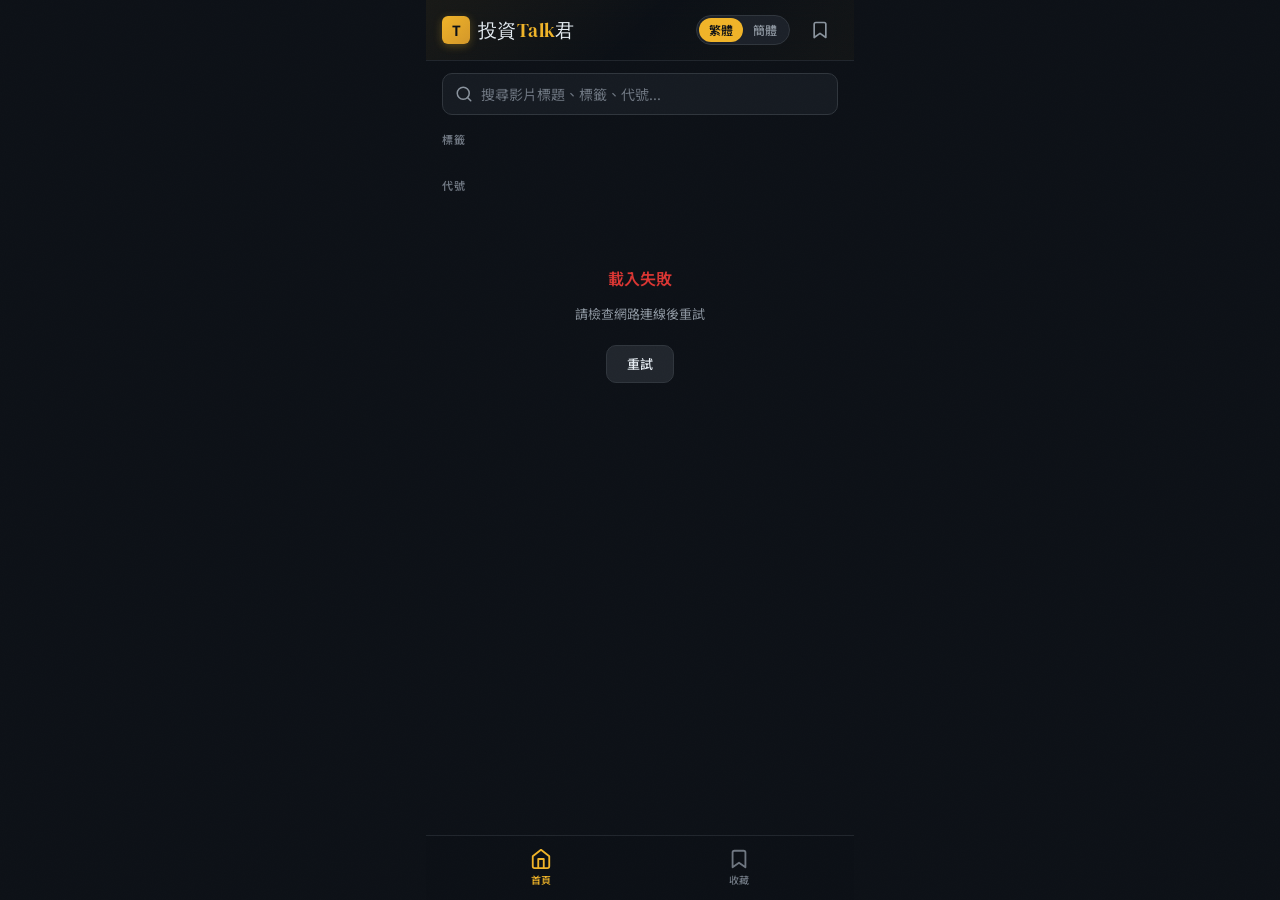
==== site/index.html @ 6ad0d5ab "feat: 投資Talk君 — investment content summarization site Automated pipeline that summarizes Chinese-lan" ====
<!DOCTYPE html>
<html lang="zh-Hant">
<head>
  <meta charset="UTF-8">
  <meta name="viewport" content="width=device-width, initial-scale=1.0, viewport-fit=cover, user-scalable=no">
  <meta name="theme-color" content="#0d1117">
  <meta name="apple-mobile-web-app-status-bar-style" content="black-translucent">
  <title>投資Talk君</title>

  <!-- Google Fonts -->
  <link rel="preconnect" href="https://fonts.googleapis.com">
  <link rel="preconnect" href="https://fonts.gstatic.com" crossorigin>
  <link href="https://fonts.googleapis.com/css2?family=DM+Serif+Display&family=JetBrains+Mono:wght@400;500;600;700&family=Noto+Sans+TC:wght@400;500;600;700&family=Noto+Sans+SC:wght@400;500;600;700&display=swap" rel="stylesheet">

  <link rel="stylesheet" href="css/style.css">
</head>
<body>
  <div class="app-shell">

    <!-- ====== Header ====== -->
    <header class="app-header">
      <div class="header-row">
        <a href="index.html" class="brand">
          <div class="brand-icon">T</div>
          <div class="brand-text">投資<span>Talk</span>君</div>
        </a>

        <div class="header-actions">
          <div class="lang-toggle" data-lang="zh-Hant" role="radiogroup" aria-label="Language">
            <span class="lang-toggle-option active" data-lang="zh-Hant" role="radio" aria-checked="true">繁體</span>
            <span class="lang-toggle-option" data-lang="zh-Hans" role="radio" aria-checked="false">簡體</span>
            <div class="lang-toggle-slider" aria-hidden="true"></div>
          </div>

          <a href="bookmarks.html" class="header-btn" aria-label="Bookmarks">
            <svg viewBox="0 0 24 24" fill="none" stroke="currentColor" stroke-width="2" stroke-linecap="round" stroke-linejoin="round">
              <path d="M19 21l-7-5-7 5V5a2 2 0 012-2h10a2 2 0 012 2z"/>
            </svg>
            <span class="bookmark-count" data-count="0"></span>
          </a>
        </div>
      </div>
    </header>

    <!-- ====== Search ====== -->
    <div class="search-container">
      <div class="search-bar">
        <svg class="search-icon" viewBox="0 0 24 24" fill="none" stroke="currentColor" stroke-width="2" stroke-linecap="round" stroke-linejoin="round">
          <circle cx="11" cy="11" r="8"/>
          <line x1="21" y1="21" x2="16.65" y2="16.65"/>
        </svg>
        <input type="text" id="search-input" class="search-input" placeholder="搜尋影片標題、標籤、代號..." autocomplete="off" autocorrect="off" autocapitalize="off" spellcheck="false">
        <button type="button" id="search-clear" class="search-clear" aria-label="Clear search">
          <svg viewBox="0 0 24 24" width="16" height="16" fill="none" stroke="currentColor" stroke-width="2" stroke-linecap="round" stroke-linejoin="round">
            <line x1="18" y1="6" x2="6" y2="18"/>
            <line x1="6" y1="6" x2="18" y2="18"/>
          </svg>
        </button>
      </div>
    </div>

    <!-- ====== Filters ====== -->
    <div class="filter-section" id="filter-tags">
      <div class="filter-label">標籤</div>
      <div class="chip-scroll" id="tag-chips"></div>
    </div>

    <div class="filter-section" id="filter-tickers">
      <div class="filter-label">代號</div>
      <div class="chip-scroll" id="ticker-chips"></div>
    </div>

    <!-- ====== Card List ====== -->
    <div class="card-list" id="card-list">
      <!-- Populated by JS -->
      <div class="page-loader" id="page-loader">
        <div class="loader-dots">
          <div class="loader-dot"></div>
          <div class="loader-dot"></div>
          <div class="loader-dot"></div>
        </div>
      </div>
    </div>

    <!-- ====== Bottom Navigation ====== -->
    <nav class="bottom-nav">
      <a href="index.html" class="nav-item active">
        <svg viewBox="0 0 24 24" fill="none" stroke="currentColor" stroke-width="2" stroke-linecap="round" stroke-linejoin="round">
          <path d="M3 9l9-7 9 7v11a2 2 0 01-2 2H5a2 2 0 01-2-2z"/>
          <polyline points="9 22 9 12 15 12 15 22"/>
        </svg>
        <span data-label="home">首頁</span>
      </a>
      <a href="bookmarks.html" class="nav-item">
        <svg viewBox="0 0 24 24" fill="none" stroke="currentColor" stroke-width="2" stroke-linecap="round" stroke-linejoin="round">
          <path d="M19 21l-7-5-7 5V5a2 2 0 012-2h10a2 2 0 012 2z"/>
        </svg>
        <span data-label="bookmarks">收藏</span>
        <span class="nav-badge" data-count="0"></span>
      </a>
    </nav>
    <div class="nav-spacer"></div>

  </div><!-- /.app-shell -->

  <script src="js/bookmarks.js"></script>
  <script src="js/app.js"></script>
  <script src="js/search.js"></script>
  <script>
    (function () {
      'use strict';

      var indexData = [];

      // Boot
      TalkApp.initLangToggle();
      TalkApp.updateBookmarkBadges();

      // Load data
      TalkApp.fetchIndex()
        .then(function (data) {
          indexData = data;
          // Hide loader
          var loader = document.getElementById('page-loader');
          if (loader) loader.style.display = 'none';

          // Initialize search/filter with render callback
          SearchFilter.init(data, renderCards);
        })
        .catch(function (err) {
          console.error('[index] Failed to load index.json:', err);
          var loader = document.getElementById('page-loader');
          if (loader) loader.style.display = 'none';
          renderError();
        });

      // Listen for language changes
      window.addEventListener('lang-changed', function () {
        SearchFilter.refreshForLang();
        SearchFilter.updateSearchPlaceholder();
        updateNavLabels();
        TalkApp.updateBookmarkBadges();
      });

      // Listen for bookmark changes
      window.addEventListener('bookmark-changed', function () {
        TalkApp.updateBookmarkBadges();
      });

      /* ---- Render Cards ---- */
      function renderCards(items) {
        var container = document.getElementById('card-list');
        // Remove existing cards but keep loader element (hidden)
        var loader = document.getElementById('page-loader');
        container.innerHTML = '';
        if (loader) container.appendChild(loader);

        if (items.length === 0) {
          renderEmpty(container);
          return;
        }

        items.forEach(function (item) {
          var card = createCard(item);
          container.appendChild(card);
        });

        // Trigger staggered reveal
        TalkApp.revealElements('.summary-card', 50);
      }

      function createCard(item) {
        var lang = TalkApp.getLang();
        var card = document.createElement('a');
        card.className = 'summary-card';
        card.href = 'summary.html?id=' + encodeURIComponent(item.id) + '&date=' + encodeURIComponent(item.publishedAt || '');

        // Title: index.json stores title at top-level (Simplified Chinese in current data)
        // We'll use it directly since index.json doesn't have per-lang titles
        var title = TalkApp.escapeHtml(item.title || '');
        var date = TalkApp.formatDate(item.publishedAt);
        var channel = TalkApp.escapeHtml(item.channelName || '');
        var duration = TalkApp.formatDuration(item.duration || 0);
        var thumb = item.thumbnailUrl || '';

        // Build tag pills HTML
        var tagPillsHtml = '';
        var tags = item.tags || [];
        // Show max 3 tags on card
        var displayTags = tags.slice(0, 3);
        displayTags.forEach(function (tag) {
          tagPillsHtml += '<span class="pill pill-tag">' + TalkApp.escapeHtml(tag) + '</span>';
        });
        if (tags.length > 3) {
          tagPillsHtml += '<span class="pill pill-tag">+' + (tags.length - 3) + '</span>';
        }

        // Build ticker pills HTML
        var tickerPillsHtml = '';
        var tickers = item.tickers || [];
        tickers.forEach(function (tk) {
          var sym = typeof tk === 'string' ? tk : tk.symbol;
          tickerPillsHtml += '<span class="pill pill-ticker sentiment-neutral">' + TalkApp.escapeHtml(sym) + '</span>';
        });

        card.innerHTML =
          '<div class="card-thumb">' +
            '<img src="' + TalkApp.escapeHtml(thumb) + '" alt="" loading="lazy" onerror="this.style.display=\'none\'">' +
            '<span class="card-thumb-duration">' + duration + '</span>' +
          '</div>' +
          '<div class="card-body">' +
            '<div class="card-title">' + title + '</div>' +
            '<div class="card-meta">' +
              '<span>' + channel + '</span>' +
              '<span class="card-meta-dot"></span>' +
              '<span>' + date + '</span>' +
            '</div>' +
            '<div class="card-pills">' +
              tagPillsHtml + tickerPillsHtml +
            '</div>' +
          '</div>';

        return card;
      }

      function renderEmpty(container) {
        var lang = TalkApp.getLang();
        var html =
          '<div class="empty-state">' +
            '<svg class="empty-state-icon" viewBox="0 0 24 24" fill="none" stroke="currentColor" stroke-width="1.5" stroke-linecap="round" stroke-linejoin="round">' +
              '<circle cx="11" cy="11" r="8"/>' +
              '<line x1="21" y1="21" x2="16.65" y2="16.65"/>' +
            '</svg>' +
            '<div class="empty-state-title">' + TalkApp.label('noResults') + '</div>' +
            '<div class="empty-state-desc">' + TalkApp.label('noResultsDesc') + '</div>' +
          '</div>';
        container.insertAdjacentHTML('beforeend', html);
      }

      function renderError() {
        var container = document.getElementById('card-list');
        container.innerHTML =
          '<div class="error-state">' +
            '<div class="error-state-title">' + TalkApp.label('loadError') + '</div>' +
            '<div class="error-state-desc">' + TalkApp.label('loadErrorDesc') + '</div>' +
            '<button class="retry-btn" onclick="location.reload()">' + TalkApp.label('retry') + '</button>' +
          '</div>';
      }

      /* ---- Nav labels ---- */
      function updateNavLabels() {
        var labels = document.querySelectorAll('[data-label]');
        labels.forEach(function (el) {
          var key = el.getAttribute('data-label');
          if (key) el.textContent = TalkApp.label(key);
        });

        // Also update lang toggle button text
        var hantOpt = document.querySelector('.lang-toggle-option[data-lang="zh-Hant"]');
        var hansOpt = document.querySelector('.lang-toggle-option[data-lang="zh-Hans"]');
        if (hantOpt) hantOpt.textContent = TalkApp.label('langHant');
        if (hansOpt) hansOpt.textContent = TalkApp.label('langHans');
      }

    })();
  </script>
</body>
</html>
---- site/css/style.css ----
/* ============================================================
   投資Talk君 — Dark Financial Editorial Theme
   ============================================================ */

/* --- Google Fonts loaded in HTML head --- */

/* ============================================================
   1. Custom Properties
   ============================================================ */
:root {
  /* Palette */
  --bg-primary: #0d1117;
  --bg-secondary: #161b22;
  --bg-tertiary: #1c2129;
  --bg-elevated: #21262d;
  --border-default: #30363d;
  --border-muted: #21262d;

  /* Text */
  --text-primary: #e6edf3;
  --text-secondary: #c9d1d9;
  --text-muted: #8b949e;
  --text-faint: #6e7681;

  /* Accents */
  --accent-gold: #f0b429;
  --accent-gold-dim: rgba(240, 180, 41, 0.15);
  --accent-gold-glow: rgba(240, 180, 41, 0.3);
  --accent-crimson: #da3633;
  --accent-crimson-dim: rgba(218, 54, 51, 0.15);
  --accent-crimson-glow: rgba(218, 54, 51, 0.3);
  --accent-neutral: #8b949e;
  --accent-neutral-dim: rgba(139, 148, 158, 0.15);

  /* Brand */
  --brand-amber: #f0b429;
  --brand-navy: #0d1117;

  /* Radius */
  --radius-sm: 6px;
  --radius-md: 10px;
  --radius-lg: 16px;
  --radius-pill: 100px;

  /* Spacing */
  --space-xs: 4px;
  --space-sm: 8px;
  --space-md: 12px;
  --space-lg: 16px;
  --space-xl: 20px;
  --space-2xl: 28px;
  --space-3xl: 40px;

  /* Typography */
  --font-display: 'DM Serif Display', 'Noto Serif TC', serif;
  --font-body: 'Noto Sans TC', 'Noto Sans SC', 'PingFang TC', 'Microsoft JhengHei', sans-serif;
  --font-mono: 'JetBrains Mono', 'SF Mono', 'Fira Code', monospace;

  /* Shadows */
  --shadow-card: 0 2px 8px rgba(0, 0, 0, 0.3), 0 1px 3px rgba(0, 0, 0, 0.2);
  --shadow-elevated: 0 8px 24px rgba(0, 0, 0, 0.4), 0 2px 8px rgba(0, 0, 0, 0.3);
  --shadow-glow-gold: 0 0 20px rgba(240, 180, 41, 0.15);

  /* Transitions */
  --ease-out-expo: cubic-bezier(0.16, 1, 0.3, 1);
  --ease-spring: cubic-bezier(0.34, 1.56, 0.64, 1);
  --duration-fast: 150ms;
  --duration-normal: 250ms;
  --duration-slow: 400ms;

  /* Layout */
  --max-width: 428px;
  --header-height: 56px;
}

/* ============================================================
   2. Reset & Base
   ============================================================ */
*,
*::before,
*::after {
  box-sizing: border-box;
  margin: 0;
  padding: 0;
}

html {
  font-size: 16px;
  -webkit-text-size-adjust: 100%;
  -webkit-tap-highlight-color: transparent;
  scroll-behavior: smooth;
}

body {
  font-family: var(--font-body);
  background-color: var(--bg-primary);
  color: var(--text-primary);
  line-height: 1.6;
  min-height: 100vh;
  min-height: 100dvh;
  overflow-x: hidden;
  -webkit-font-smoothing: antialiased;
  -moz-osx-font-smoothing: grayscale;
  padding-top: env(safe-area-inset-top, 0);
  padding-bottom: env(safe-area-inset-bottom, 0);
  padding-left: env(safe-area-inset-left, 0);
  padding-right: env(safe-area-inset-right, 0);
}

a {
  color: inherit;
  text-decoration: none;
}

ul, ol {
  list-style: none;
}

img {
  display: block;
  max-width: 100%;
  height: auto;
}

button {
  font: inherit;
  color: inherit;
  background: none;
  border: none;
  cursor: pointer;
  -webkit-appearance: none;
}

input {
  font: inherit;
  color: inherit;
  background: none;
  border: none;
  outline: none;
  -webkit-appearance: none;
}

/* ============================================================
   3. Layout Shell
   ============================================================ */
.app-shell {
  max-width: var(--max-width);
  margin: 0 auto;
  min-height: 100vh;
  min-height: 100dvh;
  position: relative;
}

/* ============================================================
   4. Header
   ============================================================ */
.app-header {
  position: sticky;
  top: 0;
  z-index: 100;
  background: var(--bg-primary);
  border-bottom: 1px solid var(--border-muted);
  padding: var(--space-md) var(--space-lg);
  backdrop-filter: blur(12px);
  -webkit-backdrop-filter: blur(12px);
  background: rgba(13, 17, 23, 0.92);
}

.app-header::before {
  content: '';
  position: absolute;
  inset: 0;
  background: linear-gradient(
    135deg,
    rgba(240, 180, 41, 0.06) 0%,
    transparent 50%,
    rgba(240, 180, 41, 0.03) 100%
  );
  pointer-events: none;
}

.header-row {
  display: flex;
  align-items: center;
  justify-content: space-between;
  position: relative;
  min-height: 36px;
}

.brand {
  display: flex;
  align-items: center;
  gap: var(--space-sm);
}

.brand-icon {
  width: 28px;
  height: 28px;
  background: linear-gradient(135deg, var(--accent-gold) 0%, #d4982a 100%);
  border-radius: var(--radius-sm);
  display: flex;
  align-items: center;
  justify-content: center;
  font-size: 14px;
  font-weight: 700;
  color: var(--bg-primary);
  flex-shrink: 0;
  box-shadow: 0 2px 8px rgba(240, 180, 41, 0.3);
}

.brand-text {
  font-family: var(--font-display);
  font-size: 1.2rem;
  font-weight: 400;
  letter-spacing: 0.02em;
  color: var(--text-primary);
}

.brand-text span {
  color: var(--accent-gold);
}

/* Header actions */
.header-actions {
  display: flex;
  align-items: center;
  gap: var(--space-md);
}

.header-btn {
  width: 36px;
  height: 36px;
  display: flex;
  align-items: center;
  justify-content: center;
  border-radius: var(--radius-sm);
  color: var(--text-muted);
  transition: all var(--duration-fast) ease;
  position: relative;
}

.header-btn:hover,
.header-btn:active {
  background: var(--bg-elevated);
  color: var(--text-primary);
}

.header-btn svg {
  width: 20px;
  height: 20px;
}

.bookmark-count {
  position: absolute;
  top: 2px;
  right: 2px;
  min-width: 16px;
  height: 16px;
  background: var(--accent-gold);
  color: var(--bg-primary);
  font-size: 10px;
  font-weight: 700;
  border-radius: var(--radius-pill);
  display: flex;
  align-items: center;
  justify-content: center;
  padding: 0 4px;
  line-height: 1;
}

.bookmark-count:empty,
.bookmark-count[data-count="0"] {
  display: none;
}

/* ============================================================
   5. Language Toggle
   ============================================================ */
.lang-toggle {
  display: flex;
  align-items: center;
  background: var(--bg-tertiary);
  border: 1px solid var(--border-default);
  border-radius: var(--radius-pill);
  padding: 2px;
  position: relative;
  height: 30px;
  flex-shrink: 0;
}

.lang-toggle-option {
  position: relative;
  z-index: 2;
  padding: 3px 10px;
  font-size: 12px;
  font-weight: 500;
  color: var(--text-muted);
  border-radius: var(--radius-pill);
  transition: color var(--duration-fast) ease;
  cursor: pointer;
  white-space: nowrap;
  user-select: none;
  -webkit-user-select: none;
}

.lang-toggle-option.active {
  color: var(--bg-primary);
}

.lang-toggle-slider {
  position: absolute;
  top: 2px;
  left: 2px;
  height: calc(100% - 4px);
  width: calc(50% - 2px);
  background: var(--accent-gold);
  border-radius: var(--radius-pill);
  transition: transform var(--duration-normal) var(--ease-out-expo);
  z-index: 1;
}

.lang-toggle[data-lang="zh-Hans"] .lang-toggle-slider {
  transform: translateX(100%);
}

/* ============================================================
   6. Search Bar
   ============================================================ */
.search-container {
  padding: var(--space-md) var(--space-lg) var(--space-sm);
}

.search-bar {
  display: flex;
  align-items: center;
  gap: var(--space-sm);
  background: var(--bg-secondary);
  border: 1px solid var(--border-default);
  border-radius: var(--radius-md);
  padding: 0 var(--space-md);
  height: 42px;
  transition: border-color var(--duration-fast) ease, box-shadow var(--duration-fast) ease;
}

.search-bar:focus-within {
  border-color: var(--accent-gold);
  box-shadow: 0 0 0 3px var(--accent-gold-dim);
}

.search-icon {
  color: var(--text-muted);
  flex-shrink: 0;
  width: 18px;
  height: 18px;
}

.search-input {
  flex: 1;
  height: 100%;
  font-size: 14px;
  color: var(--text-primary);
  background: transparent;
}

.search-input::placeholder {
  color: var(--text-faint);
}

.search-clear {
  width: 24px;
  height: 24px;
  display: flex;
  align-items: center;
  justify-content: center;
  color: var(--text-muted);
  border-radius: 50%;
  flex-shrink: 0;
  opacity: 0;
  pointer-events: none;
  transition: opacity var(--duration-fast) ease;
}

.search-clear.visible {
  opacity: 1;
  pointer-events: auto;
}

.search-clear:hover {
  background: var(--bg-elevated);
  color: var(--text-primary);
}

/* ============================================================
   7. Filter Chips
   ============================================================ */
.filter-section {
  padding: var(--space-sm) 0;
}

.filter-label {
  font-size: 11px;
  font-weight: 600;
  text-transform: uppercase;
  letter-spacing: 0.08em;
  color: var(--text-faint);
  padding: 0 var(--space-lg);
  margin-bottom: var(--space-xs);
}

.chip-scroll {
  display: flex;
  gap: var(--space-sm);
  overflow-x: auto;
  overflow-y: hidden;
  padding: var(--space-xs) var(--space-lg);
  scrollbar-width: none;
  -ms-overflow-style: none;
  -webkit-overflow-scrolling: touch;
  scroll-snap-type: x proximity;
}

.chip-scroll::-webkit-scrollbar {
  display: none;
}

.chip {
  flex-shrink: 0;
  display: inline-flex;
  align-items: center;
  gap: 4px;
  padding: 5px 12px;
  font-size: 12px;
  font-weight: 500;
  border-radius: var(--radius-pill);
  border: 1px solid var(--border-default);
  background: var(--bg-tertiary);
  color: var(--text-muted);
  cursor: pointer;
  transition: all var(--duration-fast) ease;
  user-select: none;
  -webkit-user-select: none;
  scroll-snap-align: start;
  white-space: nowrap;
}

.chip:hover {
  border-color: var(--text-faint);
  color: var(--text-secondary);
}

.chip:active {
  transform: scale(0.96);
}

.chip.active {
  background: var(--accent-gold-dim);
  border-color: var(--accent-gold);
  color: var(--accent-gold);
}

.chip-ticker {
  font-family: var(--font-mono);
  font-size: 11px;
  letter-spacing: 0.03em;
  font-weight: 600;
}

.chip-ticker.sentiment-bullish {
  border-color: rgba(240, 180, 41, 0.4);
  color: var(--accent-gold);
}

.chip-ticker.sentiment-bullish.active {
  background: var(--accent-gold-dim);
  border-color: var(--accent-gold);
}

.chip-ticker.sentiment-bearish {
  border-color: rgba(218, 54, 51, 0.4);
  color: var(--accent-crimson);
}

.chip-ticker.sentiment-bearish.active {
  background: var(--accent-crimson-dim);
  border-color: var(--accent-crimson);
}

/* ============================================================
   8. Summary Card List
   ============================================================ */
.card-list {
  padding: var(--space-md) var(--space-lg) var(--space-3xl);
  display: flex;
  flex-direction: column;
  gap: var(--space-md);
}

.summary-card {
  display: flex;
  gap: var(--space-md);
  background: var(--bg-secondary);
  border: 1px solid var(--border-muted);
  border-radius: var(--radius-md);
  padding: var(--space-md);
  cursor: pointer;
  transition: transform var(--duration-normal) var(--ease-out-expo),
              border-color var(--duration-fast) ease,
              box-shadow var(--duration-normal) ease;
  position: relative;
  overflow: hidden;
  /* Animation initial state */
  opacity: 0;
  transform: translateY(16px);
}

.summary-card.revealed {
  opacity: 1;
  transform: translateY(0);
  transition: opacity var(--duration-slow) var(--ease-out-expo),
              transform var(--duration-slow) var(--ease-out-expo),
              border-color var(--duration-fast) ease,
              box-shadow var(--duration-normal) ease;
}

.summary-card:hover,
.summary-card:active {
  border-color: var(--border-default);
  box-shadow: var(--shadow-card);
}

.summary-card:active {
  transform: scale(0.985) translateY(0);
}

.card-thumb {
  width: 100px;
  height: 72px;
  border-radius: var(--radius-sm);
  overflow: hidden;
  flex-shrink: 0;
  position: relative;
  background: var(--bg-tertiary);
}

.card-thumb img {
  width: 100%;
  height: 100%;
  object-fit: cover;
}

.card-thumb-duration {
  position: absolute;
  bottom: 4px;
  right: 4px;
  background: rgba(0, 0, 0, 0.8);
  color: var(--text-primary);
  font-family: var(--font-mono);
  font-size: 10px;
  font-weight: 500;
  padding: 1px 5px;
  border-radius: 3px;
  letter-spacing: 0.02em;
}

.card-body {
  flex: 1;
  min-width: 0;
  display: flex;
  flex-direction: column;
  gap: 4px;
}

.card-title {
  font-size: 14px;
  font-weight: 600;
  line-height: 1.4;
  color: var(--text-primary);
  display: -webkit-box;
  -webkit-line-clamp: 2;
  -webkit-box-orient: vertical;
  overflow: hidden;
}

.card-meta {
  display: flex;
  align-items: center;
  gap: var(--space-sm);
  font-size: 11px;
  color: var(--text-muted);
}

.card-meta-dot {
  width: 3px;
  height: 3px;
  border-radius: 50%;
  background: var(--text-faint);
  flex-shrink: 0;
}

.card-pills {
  display: flex;
  flex-wrap: wrap;
  gap: 4px;
  margin-top: 2px;
}

.pill {
  display: inline-flex;
  align-items: center;
  padding: 1px 7px;
  font-size: 10px;
  font-weight: 500;
  border-radius: var(--radius-pill);
  border: 1px solid var(--border-default);
  color: var(--text-muted);
  background: var(--bg-tertiary);
  white-space: nowrap;
}

.pill-tag {
  font-size: 10px;
}

.pill-ticker {
  font-family: var(--font-mono);
  font-size: 10px;
  font-weight: 600;
  letter-spacing: 0.03em;
}

.pill-ticker.sentiment-bullish {
  border-color: var(--accent-gold);
  color: var(--accent-gold);
  background: var(--accent-gold-dim);
}

.pill-ticker.sentiment-bearish {
  border-color: var(--accent-crimson);
  color: var(--accent-crimson);
  background: var(--accent-crimson-dim);
}

.pill-ticker.sentiment-neutral {
  border-color: var(--accent-neutral);
  color: var(--accent-neutral);
  background: var(--accent-neutral-dim);
}

/* Empty / no results state */
.empty-state {
  display: flex;
  flex-direction: column;
  align-items: center;
  justify-content: center;
  padding: var(--space-3xl) var(--space-lg);
  text-align: center;
  gap: var(--space-md);
}

.empty-state-icon {
  width: 56px;
  height: 56px;
  color: var(--text-faint);
  opacity: 0.5;
}

.empty-state-title {
  font-size: 16px;
  font-weight: 600;
  color: var(--text-muted);
}

.empty-state-desc {
  font-size: 13px;
  color: var(--text-faint);
  max-width: 260px;
}

/* ============================================================
   9. Summary Detail Page
   ============================================================ */
.detail-header {
  padding: var(--space-md) var(--space-lg);
  display: flex;
  align-items: center;
  gap: var(--space-md);
}

.back-btn {
  width: 36px;
  height: 36px;
  display: flex;
  align-items: center;
  justify-content: center;
  border-radius: var(--radius-sm);
  color: var(--text-muted);
  transition: all var(--duration-fast) ease;
  flex-shrink: 0;
}

.back-btn:hover,
.back-btn:active {
  background: var(--bg-elevated);
  color: var(--text-primary);
}

.back-btn svg {
  width: 20px;
  height: 20px;
}

.detail-header-title {
  font-size: 13px;
  color: var(--text-muted);
  font-weight: 500;
  white-space: nowrap;
  overflow: hidden;
  text-overflow: ellipsis;
}

/* Video section */
.video-section {
  padding: 0 var(--space-lg);
}

.video-container {
  position: relative;
  width: 100%;
  padding-bottom: 56.25%; /* 16:9 */
  background: var(--bg-tertiary);
  border-radius: var(--radius-md);
  overflow: hidden;
  box-shadow: var(--shadow-card);
}

.video-container iframe {
  position: absolute;
  top: 0;
  left: 0;
  width: 100%;
  height: 100%;
  border: 0;
}

/* Video info */
.video-info {
  padding: var(--space-lg) var(--space-lg) var(--space-sm);
}

.video-title {
  font-family: var(--font-display);
  font-size: 1.25rem;
  font-weight: 400;
  line-height: 1.4;
  color: var(--text-primary);
  margin-bottom: var(--space-sm);
}

.video-meta {
  display: flex;
  align-items: center;
  flex-wrap: wrap;
  gap: var(--space-sm);
  font-size: 13px;
  color: var(--text-muted);
}

.video-meta-item {
  display: flex;
  align-items: center;
  gap: 4px;
}

.video-meta-item svg {
  width: 14px;
  height: 14px;
  color: var(--text-faint);
}

/* Bookmark button */
.bookmark-toggle {
  display: flex;
  align-items: center;
  justify-content: center;
  gap: var(--space-sm);
  width: 100%;
  padding: var(--space-md);
  margin: var(--space-md) var(--space-lg);
  width: calc(100% - 2 * var(--space-lg));
  background: var(--bg-secondary);
  border: 1px solid var(--border-default);
  border-radius: var(--radius-md);
  font-size: 14px;
  font-weight: 500;
  color: var(--text-muted);
  transition: all var(--duration-normal) ease;
}

.bookmark-toggle svg {
  width: 18px;
  height: 18px;
  transition: transform var(--duration-normal) var(--ease-spring);
}

.bookmark-toggle:active {
  transform: scale(0.97);
}

.bookmark-toggle.bookmarked {
  border-color: var(--accent-gold);
  color: var(--accent-gold);
  background: var(--accent-gold-dim);
}

.bookmark-toggle.bookmarked svg {
  transform: scale(1.15);
}

/* Section containers */
.detail-section {
  padding: var(--space-lg) var(--space-lg);
  border-top: 1px solid var(--border-muted);
  margin-top: var(--space-md);
  /* Animation */
  opacity: 0;
  transform: translateY(12px);
}

.detail-section.revealed {
  opacity: 1;
  transform: translateY(0);
  transition: opacity var(--duration-slow) var(--ease-out-expo),
              transform var(--duration-slow) var(--ease-out-expo);
}

.section-title {
  font-family: var(--font-display);
  font-size: 1.1rem;
  font-weight: 400;
  color: var(--text-primary);
  margin-bottom: var(--space-lg);
  display: flex;
  align-items: center;
  gap: var(--space-sm);
}

.section-title::before {
  content: '';
  width: 3px;
  height: 18px;
  background: var(--accent-gold);
  border-radius: 2px;
  flex-shrink: 0;
}

/* Key Points */
.key-points-list {
  display: flex;
  flex-direction: column;
  gap: var(--space-md);
}

.key-point {
  display: flex;
  gap: var(--space-md);
  align-items: flex-start;
}

.timestamp-badge {
  flex-shrink: 0;
  font-family: var(--font-mono);
  font-size: 12px;
  font-weight: 500;
  color: var(--accent-gold);
  background: var(--accent-gold-dim);
  padding: 3px 8px;
  border-radius: var(--radius-sm);
  cursor: pointer;
  transition: all var(--duration-fast) ease;
  white-space: nowrap;
  min-width: 52px;
  text-align: center;
  border: 1px solid transparent;
}

.timestamp-badge:hover {
  background: var(--accent-gold-glow);
  border-color: var(--accent-gold);
  box-shadow: 0 0 8px rgba(240, 180, 41, 0.2);
}

.timestamp-badge:active {
  transform: scale(0.95);
}

.key-point-text {
  font-size: 14px;
  line-height: 1.6;
  color: var(--text-secondary);
}

/* Summary paragraph */
.summary-paragraph {
  font-size: 14px;
  line-height: 1.8;
  color: var(--text-secondary);
  text-align: justify;
}

/* Ticker cards */
.ticker-list {
  display: flex;
  flex-direction: column;
  gap: var(--space-md);
}

.ticker-card {
  background: var(--bg-tertiary);
  border: 1px solid var(--border-default);
  border-radius: var(--radius-md);
  padding: var(--space-lg);
  transition: border-color var(--duration-fast) ease;
}

.ticker-card:hover {
  border-color: var(--border-default);
}

.ticker-card-header {
  display: flex;
  align-items: center;
  justify-content: space-between;
  margin-bottom: var(--space-sm);
}

.ticker-symbol-group {
  display: flex;
  align-items: center;
  gap: var(--space-sm);
}

.ticker-symbol {
  font-family: var(--font-mono);
  font-size: 16px;
  font-weight: 700;
  letter-spacing: 0.03em;
  color: var(--text-primary);
}

.ticker-name {
  font-size: 13px;
  color: var(--text-muted);
}

.sentiment-badge {
  font-size: 11px;
  font-weight: 600;
  padding: 3px 10px;
  border-radius: var(--radius-pill);
  letter-spacing: 0.02em;
}

.sentiment-badge.bullish {
  background: var(--accent-gold-dim);
  color: var(--accent-gold);
  border: 1px solid rgba(240, 180, 41, 0.3);
}

.sentiment-badge.bearish {
  background: var(--accent-crimson-dim);
  color: var(--accent-crimson);
  border: 1px solid rgba(218, 54, 51, 0.3);
}

.sentiment-badge.neutral {
  background: var(--accent-neutral-dim);
  color: var(--accent-neutral);
  border: 1px solid rgba(139, 148, 158, 0.3);
}

.ticker-mentions-label {
  font-size: 11px;
  font-weight: 600;
  color: var(--text-faint);
  text-transform: uppercase;
  letter-spacing: 0.06em;
  margin-top: var(--space-sm);
  margin-bottom: var(--space-xs);
}

.ticker-mentions {
  display: flex;
  flex-wrap: wrap;
  gap: var(--space-xs);
}

.mention-range {
  font-family: var(--font-mono);
  font-size: 11px;
  color: var(--accent-gold);
  background: var(--accent-gold-dim);
  padding: 2px 8px;
  border-radius: var(--radius-sm);
  cursor: pointer;
  transition: all var(--duration-fast) ease;
  border: 1px solid transparent;
}

.mention-range:hover {
  background: var(--accent-gold-glow);
  border-color: var(--accent-gold);
}

.mention-range:active {
  transform: scale(0.95);
}

.mention-context {
  font-size: 12px;
  color: var(--text-faint);
  margin-top: var(--space-xs);
  padding-left: var(--space-sm);
  border-left: 2px solid var(--border-default);
}

/* ============================================================
   10. Bookmarks Page
   ============================================================ */
.bookmarks-list {
  padding: var(--space-md) var(--space-lg) var(--space-3xl);
  display: flex;
  flex-direction: column;
  gap: var(--space-sm);
}

.bookmark-item {
  display: flex;
  align-items: center;
  gap: var(--space-md);
  background: var(--bg-secondary);
  border: 1px solid var(--border-muted);
  border-radius: var(--radius-md);
  padding: var(--space-md);
  transition: all var(--duration-fast) ease;
  /* Animation */
  opacity: 0;
  transform: translateX(-12px);
}

.bookmark-item.revealed {
  opacity: 1;
  transform: translateX(0);
  transition: opacity var(--duration-slow) var(--ease-out-expo),
              transform var(--duration-slow) var(--ease-out-expo);
}

.bookmark-item-link {
  flex: 1;
  min-width: 0;
  display: flex;
  flex-direction: column;
  gap: 2px;
}

.bookmark-item-title {
  font-size: 14px;
  font-weight: 600;
  color: var(--text-primary);
  line-height: 1.4;
  display: -webkit-box;
  -webkit-line-clamp: 2;
  -webkit-box-orient: vertical;
  overflow: hidden;
}

.bookmark-item-date {
  font-size: 12px;
  color: var(--text-muted);
}

.bookmark-remove {
  width: 36px;
  height: 36px;
  display: flex;
  align-items: center;
  justify-content: center;
  border-radius: var(--radius-sm);
  color: var(--text-faint);
  flex-shrink: 0;
  transition: all var(--duration-fast) ease;
}

.bookmark-remove:hover,
.bookmark-remove:active {
  background: var(--accent-crimson-dim);
  color: var(--accent-crimson);
}

.bookmark-remove svg {
  width: 18px;
  height: 18px;
}

/* ============================================================
   11. Bottom Navigation
   ============================================================ */
.bottom-nav {
  position: fixed;
  bottom: 0;
  left: 50%;
  transform: translateX(-50%);
  width: 100%;
  max-width: var(--max-width);
  background: rgba(13, 17, 23, 0.95);
  backdrop-filter: blur(12px);
  -webkit-backdrop-filter: blur(12px);
  border-top: 1px solid var(--border-muted);
  padding: var(--space-sm) var(--space-lg);
  padding-bottom: calc(var(--space-sm) + env(safe-area-inset-bottom, 0px));
  z-index: 90;
  display: flex;
  align-items: center;
  justify-content: space-around;
}

.nav-item {
  display: flex;
  flex-direction: column;
  align-items: center;
  gap: 2px;
  padding: var(--space-xs) var(--space-md);
  color: var(--text-faint);
  font-size: 10px;
  font-weight: 500;
  transition: color var(--duration-fast) ease;
  position: relative;
}

.nav-item svg {
  width: 22px;
  height: 22px;
}

.nav-item.active {
  color: var(--accent-gold);
}

.nav-item:active {
  color: var(--text-muted);
}

.nav-badge {
  position: absolute;
  top: -2px;
  right: 4px;
  min-width: 14px;
  height: 14px;
  background: var(--accent-gold);
  color: var(--bg-primary);
  font-size: 9px;
  font-weight: 700;
  border-radius: var(--radius-pill);
  display: flex;
  align-items: center;
  justify-content: center;
  padding: 0 3px;
  line-height: 1;
}

.nav-badge:empty,
.nav-badge[data-count="0"] {
  display: none;
}

/* ============================================================
   12. Page Loading
   ============================================================ */
.page-loader {
  display: flex;
  align-items: center;
  justify-content: center;
  padding: var(--space-3xl);
}

.loader-dots {
  display: flex;
  gap: 6px;
}

.loader-dot {
  width: 8px;
  height: 8px;
  border-radius: 50%;
  background: var(--accent-gold);
  opacity: 0.3;
  animation: dotPulse 1.2s ease-in-out infinite;
}

.loader-dot:nth-child(2) {
  animation-delay: 0.15s;
}

.loader-dot:nth-child(3) {
  animation-delay: 0.3s;
}

@keyframes dotPulse {
  0%, 80%, 100% {
    opacity: 0.3;
    transform: scale(0.8);
  }
  40% {
    opacity: 1;
    transform: scale(1);
  }
}

/* ============================================================
   13. Animations
   ============================================================ */

/* Staggered card reveal — delays applied via JS */
@keyframes cardReveal {
  from {
    opacity: 0;
    transform: translateY(16px);
  }
  to {
    opacity: 1;
    transform: translateY(0);
  }
}

@keyframes slideInLeft {
  from {
    opacity: 0;
    transform: translateX(-12px);
  }
  to {
    opacity: 1;
    transform: translateX(0);
  }
}

@keyframes fadeIn {
  from { opacity: 0; }
  to { opacity: 1; }
}

@keyframes scaleIn {
  from {
    opacity: 0;
    transform: scale(0.9);
  }
  to {
    opacity: 1;
    transform: scale(1);
  }
}

/* Bookmark heart pop */
@keyframes heartPop {
  0% { transform: scale(1); }
  30% { transform: scale(1.35); }
  60% { transform: scale(0.9); }
  100% { transform: scale(1.15); }
}

.bookmark-toggle.just-bookmarked svg {
  animation: heartPop 0.4s var(--ease-spring);
}

/* ============================================================
   14. Scrollbar (WebKit)
   ============================================================ */
::-webkit-scrollbar {
  width: 4px;
}

::-webkit-scrollbar-track {
  background: transparent;
}

::-webkit-scrollbar-thumb {
  background: var(--border-default);
  border-radius: 4px;
}

::-webkit-scrollbar-thumb:hover {
  background: var(--text-faint);
}

/* ============================================================
   15. Utility
   ============================================================ */
.visually-hidden {
  position: absolute;
  width: 1px;
  height: 1px;
  padding: 0;
  margin: -1px;
  overflow: hidden;
  clip: rect(0, 0, 0, 0);
  white-space: nowrap;
  border: 0;
}

.text-gold { color: var(--accent-gold); }
.text-crimson { color: var(--accent-crimson); }
.text-muted { color: var(--text-muted); }

/* Bottom nav spacer */
.nav-spacer {
  height: 72px;
}

/* ============================================================
   16. Noise Texture Overlay (subtle depth)
   ============================================================ */
.app-shell::before {
  content: '';
  position: fixed;
  inset: 0;
  pointer-events: none;
  z-index: 1000;
  opacity: 0.015;
  background-image: url("data:image/svg+xml,%3Csvg viewBox='0 0 256 256' xmlns='http://www.w3.org/2000/svg'%3E%3Cfilter id='noise'%3E%3CfeTurbulence type='fractalNoise' baseFrequency='0.9' numOctaves='4' stitchTiles='stitch'/%3E%3C/filter%3E%3Crect width='100%25' height='100%25' filter='url(%23noise)'/%3E%3C/svg%3E");
  background-repeat: repeat;
  background-size: 256px 256px;
}

/* ============================================================
   17. Error State
   ============================================================ */
.error-state {
  display: flex;
  flex-direction: column;
  align-items: center;
  justify-content: center;
  padding: var(--space-3xl) var(--space-lg);
  text-align: center;
  gap: var(--space-md);
}

.error-state-title {
  font-size: 16px;
  font-weight: 600;
  color: var(--accent-crimson);
}

.error-state-desc {
  font-size: 13px;
  color: var(--text-muted);
  max-width: 280px;
}

.retry-btn {
  padding: var(--space-sm) var(--space-xl);
  background: var(--bg-elevated);
  border: 1px solid var(--border-default);
  border-radius: var(--radius-md);
  color: var(--text-primary);
  font-size: 13px;
  font-weight: 500;
  transition: all var(--duration-fast) ease;
  margin-top: var(--space-sm);
}

.retry-btn:hover {
  border-color: var(--accent-gold);
  color: var(--accent-gold);
}

/* ============================================================
   18. Page Title Bar (Bookmarks page etc.)
   ============================================================ */
.page-title-bar {
  padding: var(--space-md) var(--space-lg);
}

.page-title {
  font-family: var(--font-display);
  font-size: 1.4rem;
  font-weight: 400;
  color: var(--text-primary);
}

.page-subtitle {
  font-size: 13px;
  color: var(--text-muted);
  margin-top: 2px;
}
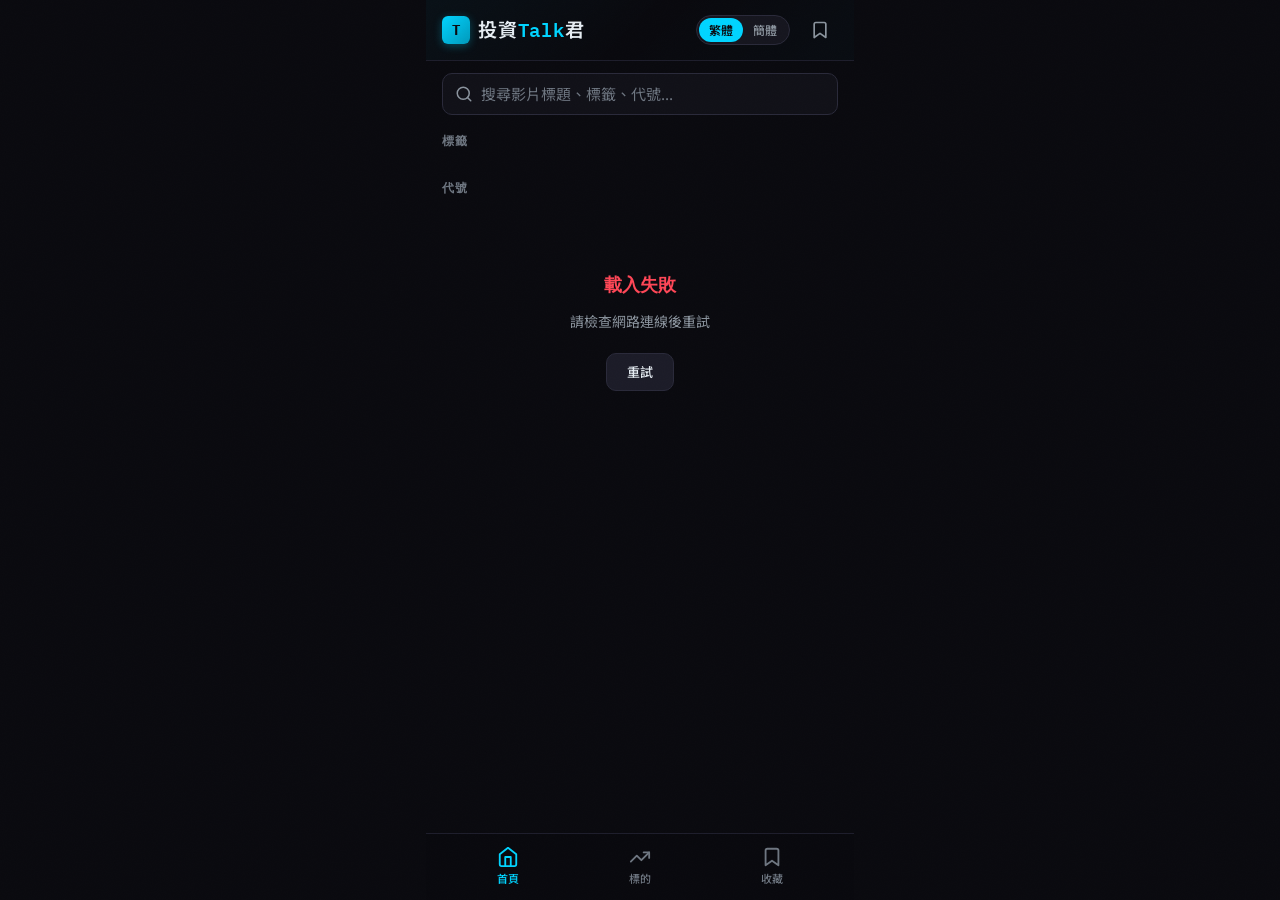
==== commit fb545576: "Add summaries for two new videos and implement ticker search functionality - Added summary for video" ====
--- a/site/index.html
+++ b/site/index.html
@@ -3,14 +3,14 @@
 <head>
   <meta charset="UTF-8">
   <meta name="viewport" content="width=device-width, initial-scale=1.0, viewport-fit=cover, user-scalable=no">
-  <meta name="theme-color" content="#0d1117">
+  <meta name="theme-color" content="#0a0a0f">
   <meta name="apple-mobile-web-app-status-bar-style" content="black-translucent">
   <title>投資Talk君</title>
 
   <!-- Google Fonts -->
   <link rel="preconnect" href="https://fonts.googleapis.com">
   <link rel="preconnect" href="https://fonts.gstatic.com" crossorigin>
-  <link href="https://fonts.googleapis.com/css2?family=DM+Serif+Display&family=JetBrains+Mono:wght@400;500;600;700&family=Noto+Sans+TC:wght@400;500;600;700&family=Noto+Sans+SC:wght@400;500;600;700&display=swap" rel="stylesheet">
+  <link href="https://fonts.googleapis.com/css2?family=IBM+Plex+Mono:wght@400;500;600;700&family=Noto+Sans+TC:wght@400;500;600;700&family=Noto+Sans+SC:wght@400;500;600;700&display=swap" rel="stylesheet">
 
   <link rel="stylesheet" href="css/style.css">
 </head>
@@ -90,6 +90,13 @@
           <polyline points="9 22 9 12 15 12 15 22"/>
         </svg>
         <span data-label="home">首頁</span>
+      </a>
+      <a href="ticker.html" class="nav-item">
+        <svg viewBox="0 0 24 24" fill="none" stroke="currentColor" stroke-width="2" stroke-linecap="round" stroke-linejoin="round">
+          <polyline points="22 7 13.5 15.5 8.5 10.5 2 17"/>
+          <polyline points="16 7 22 7 22 13"/>
+        </svg>
+        <span data-label="tickersNav">標的</span>
       </a>
       <a href="bookmarks.html" class="nav-item">
         <svg viewBox="0 0 24 24" fill="none" stroke="currentColor" stroke-width="2" stroke-linecap="round" stroke-linejoin="round">
--- a/site/css/style.css
+++ b/site/css/style.css
@@ -1,5 +1,5 @@
 /* ============================================================
-   投資Talk君 — Dark Financial Editorial Theme
+   投資Talk君 — Financial Terminal + Editorial Theme
    ============================================================ */
 
 /* --- Google Fonts loaded in HTML head --- */
@@ -8,13 +8,13 @@
    1. Custom Properties
    ============================================================ */
 :root {
-  /* Palette */
-  --bg-primary: #0d1117;
-  --bg-secondary: #161b22;
-  --bg-tertiary: #1c2129;
-  --bg-elevated: #21262d;
-  --border-default: #30363d;
-  --border-muted: #21262d;
+  /* Palette — Deep Terminal */
+  --bg-primary: #0a0a0f;
+  --bg-secondary: #111118;
+  --bg-tertiary: #16161f;
+  --bg-elevated: #1c1c28;
+  --border-default: #2a2a3a;
+  --border-muted: #1e1e2c;
 
   /* Text */
   --text-primary: #e6edf3;
@@ -22,19 +22,24 @@
   --text-muted: #8b949e;
   --text-faint: #6e7681;
 
-  /* Accents */
-  --accent-gold: #f0b429;
-  --accent-gold-dim: rgba(240, 180, 41, 0.15);
-  --accent-gold-glow: rgba(240, 180, 41, 0.3);
-  --accent-crimson: #da3633;
-  --accent-crimson-dim: rgba(218, 54, 51, 0.15);
-  --accent-crimson-glow: rgba(218, 54, 51, 0.3);
-  --accent-neutral: #8b949e;
-  --accent-neutral-dim: rgba(139, 148, 158, 0.15);
+  /* Accents — Cyan Primary */
+  --accent-primary: #00d4ff;
+  --accent-primary-dim: rgba(0, 212, 255, 0.12);
+  --accent-primary-glow: rgba(0, 212, 255, 0.25);
+
+  /* Sentiment */
+  --color-bullish: #00e676;
+  --color-bullish-dim: rgba(0, 230, 118, 0.12);
+  --color-bullish-glow: rgba(0, 230, 118, 0.25);
+  --color-bearish: #ff4757;
+  --color-bearish-dim: rgba(255, 71, 87, 0.12);
+  --color-bearish-glow: rgba(255, 71, 87, 0.25);
+  --color-neutral: #8b949e;
+  --color-neutral-dim: rgba(139, 148, 158, 0.12);
 
   /* Brand */
-  --brand-amber: #f0b429;
-  --brand-navy: #0d1117;
+  --brand-cyan: #00d4ff;
+  --brand-dark: #0a0a0f;
 
   /* Radius */
   --radius-sm: 6px;
@@ -52,14 +57,14 @@
   --space-3xl: 40px;
 
   /* Typography */
-  --font-display: 'DM Serif Display', 'Noto Serif TC', serif;
+  --font-display: 'IBM Plex Mono', 'Noto Sans TC', monospace;
   --font-body: 'Noto Sans TC', 'Noto Sans SC', 'PingFang TC', 'Microsoft JhengHei', sans-serif;
-  --font-mono: 'JetBrains Mono', 'SF Mono', 'Fira Code', monospace;
+  --font-mono: 'IBM Plex Mono', 'SF Mono', 'Fira Code', monospace;
 
   /* Shadows */
-  --shadow-card: 0 2px 8px rgba(0, 0, 0, 0.3), 0 1px 3px rgba(0, 0, 0, 0.2);
-  --shadow-elevated: 0 8px 24px rgba(0, 0, 0, 0.4), 0 2px 8px rgba(0, 0, 0, 0.3);
-  --shadow-glow-gold: 0 0 20px rgba(240, 180, 41, 0.15);
+  --shadow-card: 0 2px 8px rgba(0, 0, 0, 0.4), 0 1px 3px rgba(0, 0, 0, 0.3);
+  --shadow-elevated: 0 8px 24px rgba(0, 0, 0, 0.5), 0 2px 8px rgba(0, 0, 0, 0.4);
+  --shadow-glow-cyan: 0 0 20px rgba(0, 212, 255, 0.15);
 
   /* Transitions */
   --ease-out-expo: cubic-bezier(0.16, 1, 0.3, 1);
@@ -158,12 +163,11 @@
   position: sticky;
   top: 0;
   z-index: 100;
-  background: var(--bg-primary);
   border-bottom: 1px solid var(--border-muted);
   padding: var(--space-md) var(--space-lg);
   backdrop-filter: blur(12px);
   -webkit-backdrop-filter: blur(12px);
-  background: rgba(13, 17, 23, 0.92);
+  background: rgba(10, 10, 15, 0.92);
 }
 
 .app-header::before {
@@ -172,9 +176,9 @@
   inset: 0;
   background: linear-gradient(
     135deg,
-    rgba(240, 180, 41, 0.06) 0%,
+    rgba(0, 212, 255, 0.04) 0%,
     transparent 50%,
-    rgba(240, 180, 41, 0.03) 100%
+    rgba(0, 212, 255, 0.02) 100%
   );
   pointer-events: none;
 }
@@ -196,28 +200,29 @@
 .brand-icon {
   width: 28px;
   height: 28px;
-  background: linear-gradient(135deg, var(--accent-gold) 0%, #d4982a 100%);
+  background: linear-gradient(135deg, var(--accent-primary) 0%, #0099bb 100%);
   border-radius: var(--radius-sm);
   display: flex;
   align-items: center;
   justify-content: center;
+  font-family: var(--font-mono);
   font-size: 14px;
   font-weight: 700;
   color: var(--bg-primary);
   flex-shrink: 0;
-  box-shadow: 0 2px 8px rgba(240, 180, 41, 0.3);
+  box-shadow: 0 2px 8px rgba(0, 212, 255, 0.3);
 }
 
 .brand-text {
   font-family: var(--font-display);
   font-size: 1.2rem;
-  font-weight: 400;
-  letter-spacing: 0.02em;
+  font-weight: 600;
+  letter-spacing: 0.04em;
   color: var(--text-primary);
 }
 
 .brand-text span {
-  color: var(--accent-gold);
+  color: var(--accent-primary);
 }
 
 /* Header actions */
@@ -256,7 +261,7 @@
   right: 2px;
   min-width: 16px;
   height: 16px;
-  background: var(--accent-gold);
+  background: var(--accent-primary);
   color: var(--bg-primary);
   font-size: 10px;
   font-weight: 700;
@@ -313,7 +318,7 @@
   left: 2px;
   height: calc(100% - 4px);
   width: calc(50% - 2px);
-  background: var(--accent-gold);
+  background: var(--accent-primary);
   border-radius: var(--radius-pill);
   transition: transform var(--duration-normal) var(--ease-out-expo);
   z-index: 1;
@@ -343,8 +348,8 @@
 }
 
 .search-bar:focus-within {
-  border-color: var(--accent-gold);
-  box-shadow: 0 0 0 3px var(--accent-gold-dim);
+  border-color: var(--accent-primary);
+  box-shadow: 0 0 0 3px var(--accent-primary-dim);
 }
 
 .search-icon {
@@ -357,13 +362,15 @@
 .search-input {
   flex: 1;
   height: 100%;
-  font-size: 14px;
+  font-size: 15px;
+  font-family: var(--font-mono);
   color: var(--text-primary);
   background: transparent;
 }
 
 .search-input::placeholder {
   color: var(--text-faint);
+  font-family: var(--font-body);
 }
 
 .search-clear {
@@ -398,10 +405,11 @@
 }
 
 .filter-label {
-  font-size: 11px;
+  font-family: var(--font-mono);
+  font-size: 12px;
   font-weight: 600;
   text-transform: uppercase;
-  letter-spacing: 0.08em;
+  letter-spacing: 0.1em;
   color: var(--text-faint);
   padding: 0 var(--space-lg);
   margin-bottom: var(--space-xs);
@@ -428,8 +436,8 @@
   display: inline-flex;
   align-items: center;
   gap: 4px;
-  padding: 5px 12px;
-  font-size: 12px;
+  padding: 6px 14px;
+  font-size: 13px;
   font-weight: 500;
   border-radius: var(--radius-pill);
   border: 1px solid var(--border-default);
@@ -453,36 +461,36 @@
 }
 
 .chip.active {
-  background: var(--accent-gold-dim);
-  border-color: var(--accent-gold);
-  color: var(--accent-gold);
+  background: var(--accent-primary-dim);
+  border-color: var(--accent-primary);
+  color: var(--accent-primary);
 }
 
 .chip-ticker {
   font-family: var(--font-mono);
-  font-size: 11px;
+  font-size: 12px;
   letter-spacing: 0.03em;
   font-weight: 600;
 }
 
 .chip-ticker.sentiment-bullish {
-  border-color: rgba(240, 180, 41, 0.4);
-  color: var(--accent-gold);
+  border-color: rgba(0, 230, 118, 0.4);
+  color: var(--color-bullish);
 }
 
 .chip-ticker.sentiment-bullish.active {
-  background: var(--accent-gold-dim);
-  border-color: var(--accent-gold);
+  background: var(--color-bullish-dim);
+  border-color: var(--color-bullish);
 }
 
 .chip-ticker.sentiment-bearish {
-  border-color: rgba(218, 54, 51, 0.4);
-  color: var(--accent-crimson);
+  border-color: rgba(255, 71, 87, 0.4);
+  color: var(--color-bearish);
 }
 
 .chip-ticker.sentiment-bearish.active {
-  background: var(--accent-crimson-dim);
-  border-color: var(--accent-crimson);
+  background: var(--color-bearish-dim);
+  border-color: var(--color-bearish);
 }
 
 /* ============================================================
@@ -508,7 +516,6 @@
               box-shadow var(--duration-normal) ease;
   position: relative;
   overflow: hidden;
-  /* Animation initial state */
   opacity: 0;
   transform: translateY(16px);
 }
@@ -524,8 +531,8 @@
 
 .summary-card:hover,
 .summary-card:active {
-  border-color: var(--border-default);
-  box-shadow: var(--shadow-card);
+  border-color: var(--accent-primary);
+  box-shadow: var(--shadow-card), 0 0 12px rgba(0, 212, 255, 0.08);
 }
 
 .summary-card:active {
@@ -571,7 +578,7 @@
 }
 
 .card-title {
-  font-size: 14px;
+  font-size: 15px;
   font-weight: 600;
   line-height: 1.4;
   color: var(--text-primary);
@@ -585,7 +592,7 @@
   display: flex;
   align-items: center;
   gap: var(--space-sm);
-  font-size: 11px;
+  font-size: 12px;
   color: var(--text-muted);
 }
 
@@ -607,8 +614,8 @@
 .pill {
   display: inline-flex;
   align-items: center;
-  padding: 1px 7px;
-  font-size: 10px;
+  padding: 2px 8px;
+  font-size: 11px;
   font-weight: 500;
   border-radius: var(--radius-pill);
   border: 1px solid var(--border-default);
@@ -618,32 +625,32 @@
 }
 
 .pill-tag {
-  font-size: 10px;
+  font-size: 11px;
 }
 
 .pill-ticker {
   font-family: var(--font-mono);
-  font-size: 10px;
+  font-size: 11px;
   font-weight: 600;
   letter-spacing: 0.03em;
 }
 
 .pill-ticker.sentiment-bullish {
-  border-color: var(--accent-gold);
-  color: var(--accent-gold);
-  background: var(--accent-gold-dim);
+  border-color: var(--color-bullish);
+  color: var(--color-bullish);
+  background: var(--color-bullish-dim);
 }
 
 .pill-ticker.sentiment-bearish {
-  border-color: var(--accent-crimson);
-  color: var(--accent-crimson);
-  background: var(--accent-crimson-dim);
+  border-color: var(--color-bearish);
+  color: var(--color-bearish);
+  background: var(--color-bearish-dim);
 }
 
 .pill-ticker.sentiment-neutral {
-  border-color: var(--accent-neutral);
-  color: var(--accent-neutral);
-  background: var(--accent-neutral-dim);
+  border-color: var(--color-neutral);
+  color: var(--color-neutral);
+  background: var(--color-neutral-dim);
 }
 
 /* Empty / no results state */
@@ -665,13 +672,14 @@
 }
 
 .empty-state-title {
-  font-size: 16px;
+  font-family: var(--font-mono);
+  font-size: 18px;
   font-weight: 600;
   color: var(--text-muted);
 }
 
 .empty-state-desc {
-  font-size: 13px;
+  font-size: 14px;
   color: var(--text-faint);
   max-width: 260px;
 }
@@ -750,7 +758,7 @@
 .video-title {
   font-family: var(--font-display);
   font-size: 1.25rem;
-  font-weight: 400;
+  font-weight: 600;
   line-height: 1.4;
   color: var(--text-primary);
   margin-bottom: var(--space-sm);
@@ -807,9 +815,9 @@
 }
 
 .bookmark-toggle.bookmarked {
-  border-color: var(--accent-gold);
-  color: var(--accent-gold);
-  background: var(--accent-gold-dim);
+  border-color: var(--accent-primary);
+  color: var(--accent-primary);
+  background: var(--accent-primary-dim);
 }
 
 .bookmark-toggle.bookmarked svg {
@@ -821,7 +829,6 @@
   padding: var(--space-lg) var(--space-lg);
   border-top: 1px solid var(--border-muted);
   margin-top: var(--space-md);
-  /* Animation */
   opacity: 0;
   transform: translateY(12px);
 }
@@ -835,8 +842,10 @@
 
 .section-title {
   font-family: var(--font-display);
-  font-size: 1.1rem;
-  font-weight: 400;
+  font-size: 1rem;
+  font-weight: 600;
+  text-transform: uppercase;
+  letter-spacing: 0.08em;
   color: var(--text-primary);
   margin-bottom: var(--space-lg);
   display: flex;
@@ -848,7 +857,7 @@
   content: '';
   width: 3px;
   height: 18px;
-  background: var(--accent-gold);
+  background: var(--accent-primary);
   border-radius: 2px;
   flex-shrink: 0;
 }
@@ -869,10 +878,10 @@
 .timestamp-badge {
   flex-shrink: 0;
   font-family: var(--font-mono);
-  font-size: 12px;
+  font-size: 13px;
   font-weight: 500;
-  color: var(--accent-gold);
-  background: var(--accent-gold-dim);
+  color: var(--accent-primary);
+  background: var(--accent-primary-dim);
   padding: 3px 8px;
   border-radius: var(--radius-sm);
   cursor: pointer;
@@ -884,9 +893,9 @@
 }
 
 .timestamp-badge:hover {
-  background: var(--accent-gold-glow);
-  border-color: var(--accent-gold);
-  box-shadow: 0 0 8px rgba(240, 180, 41, 0.2);
+  background: var(--accent-primary-glow);
+  border-color: var(--accent-primary);
+  box-shadow: 0 0 8px rgba(0, 212, 255, 0.2);
 }
 
 .timestamp-badge:active {
@@ -894,14 +903,14 @@
 }
 
 .key-point-text {
-  font-size: 14px;
+  font-size: 15px;
   line-height: 1.6;
   color: var(--text-secondary);
 }
 
 /* Summary paragraph */
 .summary-paragraph {
-  font-size: 14px;
+  font-size: 15px;
   line-height: 1.8;
   color: var(--text-secondary);
   text-align: justify;
@@ -953,33 +962,35 @@
 }
 
 .sentiment-badge {
-  font-size: 11px;
+  font-family: var(--font-mono);
+  font-size: 12px;
   font-weight: 600;
-  padding: 3px 10px;
+  padding: 4px 12px;
   border-radius: var(--radius-pill);
   letter-spacing: 0.02em;
 }
 
 .sentiment-badge.bullish {
-  background: var(--accent-gold-dim);
-  color: var(--accent-gold);
-  border: 1px solid rgba(240, 180, 41, 0.3);
+  background: var(--color-bullish-dim);
+  color: var(--color-bullish);
+  border: 1px solid rgba(0, 230, 118, 0.3);
 }
 
 .sentiment-badge.bearish {
-  background: var(--accent-crimson-dim);
-  color: var(--accent-crimson);
-  border: 1px solid rgba(218, 54, 51, 0.3);
+  background: var(--color-bearish-dim);
+  color: var(--color-bearish);
+  border: 1px solid rgba(255, 71, 87, 0.3);
 }
 
 .sentiment-badge.neutral {
-  background: var(--accent-neutral-dim);
-  color: var(--accent-neutral);
+  background: var(--color-neutral-dim);
+  color: var(--color-neutral);
   border: 1px solid rgba(139, 148, 158, 0.3);
 }
 
 .ticker-mentions-label {
-  font-size: 11px;
+  font-family: var(--font-mono);
+  font-size: 12px;
   font-weight: 600;
   color: var(--text-faint);
   text-transform: uppercase;
@@ -996,9 +1007,9 @@
 
 .mention-range {
   font-family: var(--font-mono);
-  font-size: 11px;
-  color: var(--accent-gold);
-  background: var(--accent-gold-dim);
+  font-size: 12px;
+  color: var(--accent-primary);
+  background: var(--accent-primary-dim);
   padding: 2px 8px;
   border-radius: var(--radius-sm);
   cursor: pointer;
@@ -1007,8 +1018,8 @@
 }
 
 .mention-range:hover {
-  background: var(--accent-gold-glow);
-  border-color: var(--accent-gold);
+  background: var(--accent-primary-glow);
+  border-color: var(--accent-primary);
 }
 
 .mention-range:active {
@@ -1016,11 +1027,12 @@
 }
 
 .mention-context {
-  font-size: 12px;
-  color: var(--text-faint);
+  font-size: 13px;
+  color: var(--text-muted);
   margin-top: var(--space-xs);
   padding-left: var(--space-sm);
   border-left: 2px solid var(--border-default);
+  line-height: 1.6;
 }
 
 /* ============================================================
@@ -1042,7 +1054,6 @@
   border-radius: var(--radius-md);
   padding: var(--space-md);
   transition: all var(--duration-fast) ease;
-  /* Animation */
   opacity: 0;
   transform: translateX(-12px);
 }
@@ -1063,7 +1074,7 @@
 }
 
 .bookmark-item-title {
-  font-size: 14px;
+  font-size: 15px;
   font-weight: 600;
   color: var(--text-primary);
   line-height: 1.4;
@@ -1074,7 +1085,7 @@
 }
 
 .bookmark-item-date {
-  font-size: 12px;
+  font-size: 13px;
   color: var(--text-muted);
 }
 
@@ -1092,8 +1103,8 @@
 
 .bookmark-remove:hover,
 .bookmark-remove:active {
-  background: var(--accent-crimson-dim);
-  color: var(--accent-crimson);
+  background: var(--color-bearish-dim);
+  color: var(--color-bearish);
 }
 
 .bookmark-remove svg {
@@ -1111,7 +1122,7 @@
   transform: translateX(-50%);
   width: 100%;
   max-width: var(--max-width);
-  background: rgba(13, 17, 23, 0.95);
+  background: rgba(10, 10, 15, 0.95);
   backdrop-filter: blur(12px);
   -webkit-backdrop-filter: blur(12px);
   border-top: 1px solid var(--border-muted);
@@ -1130,7 +1141,7 @@
   gap: 2px;
   padding: var(--space-xs) var(--space-md);
   color: var(--text-faint);
-  font-size: 10px;
+  font-size: 11px;
   font-weight: 500;
   transition: color var(--duration-fast) ease;
   position: relative;
@@ -1142,7 +1153,7 @@
 }
 
 .nav-item.active {
-  color: var(--accent-gold);
+  color: var(--accent-primary);
 }
 
 .nav-item:active {
@@ -1155,7 +1166,7 @@
   right: 4px;
   min-width: 14px;
   height: 14px;
-  background: var(--accent-gold);
+  background: var(--accent-primary);
   color: var(--bg-primary);
   font-size: 9px;
   font-weight: 700;
@@ -1191,7 +1202,7 @@
   width: 8px;
   height: 8px;
   border-radius: 50%;
-  background: var(--accent-gold);
+  background: var(--accent-primary);
   opacity: 0.3;
   animation: dotPulse 1.2s ease-in-out infinite;
 }
@@ -1219,7 +1230,6 @@
    13. Animations
    ============================================================ */
 
-/* Staggered card reveal — delays applied via JS */
 @keyframes cardReveal {
   from {
     opacity: 0;
@@ -1305,8 +1315,9 @@
   border: 0;
 }
 
-.text-gold { color: var(--accent-gold); }
-.text-crimson { color: var(--accent-crimson); }
+.text-cyan { color: var(--accent-primary); }
+.text-bearish { color: var(--color-bearish); }
+.text-bullish { color: var(--color-bullish); }
 .text-muted { color: var(--text-muted); }
 
 /* Bottom nav spacer */
@@ -1343,13 +1354,14 @@
 }
 
 .error-state-title {
-  font-size: 16px;
+  font-family: var(--font-mono);
+  font-size: 18px;
   font-weight: 600;
-  color: var(--accent-crimson);
+  color: var(--color-bearish);
 }
 
 .error-state-desc {
-  font-size: 13px;
+  font-size: 14px;
   color: var(--text-muted);
   max-width: 280px;
 }
@@ -1367,8 +1379,8 @@
 }
 
 .retry-btn:hover {
-  border-color: var(--accent-gold);
-  color: var(--accent-gold);
+  border-color: var(--accent-primary);
+  color: var(--accent-primary);
 }
 
 /* ============================================================
@@ -1380,13 +1392,422 @@
 
 .page-title {
   font-family: var(--font-display);
-  font-size: 1.4rem;
+  font-size: 1.5rem;
+  font-weight: 600;
+  letter-spacing: 0.04em;
+  color: var(--text-primary);
+}
+
+.page-subtitle {
+  font-size: 14px;
+  color: var(--text-muted);
+  margin-top: 2px;
+}
+
+/* ============================================================
+   19. Ticker Search Page
+   ============================================================ */
+
+/* Ticker search input */
+.ticker-search-container {
+  padding: var(--space-lg) var(--space-lg) var(--space-sm);
+  position: relative;
+}
+
+.ticker-search-bar {
+  display: flex;
+  align-items: center;
+  gap: var(--space-sm);
+  background: var(--bg-secondary);
+  border: 1px solid var(--border-default);
+  border-radius: var(--radius-md);
+  padding: 0 var(--space-md);
+  height: 48px;
+  transition: border-color var(--duration-fast) ease, box-shadow var(--duration-fast) ease;
+}
+
+.ticker-search-bar:focus-within {
+  border-color: var(--accent-primary);
+  box-shadow: 0 0 0 3px var(--accent-primary-dim), var(--shadow-glow-cyan);
+}
+
+.ticker-search-bar .search-icon {
+  color: var(--accent-primary);
+  opacity: 0.6;
+}
+
+.ticker-search-input {
+  flex: 1;
+  height: 100%;
+  font-family: var(--font-mono);
+  font-size: 20px;
+  font-weight: 600;
+  letter-spacing: 0.06em;
+  text-transform: uppercase;
+  color: var(--text-primary);
+  background: transparent;
+}
+
+.ticker-search-input::placeholder {
+  font-family: var(--font-body);
+  font-size: 15px;
   font-weight: 400;
+  text-transform: none;
+  letter-spacing: normal;
+  color: var(--text-faint);
+}
+
+/* Autocomplete dropdown */
+.ticker-autocomplete {
+  position: absolute;
+  top: calc(100% - var(--space-sm) + 2px);
+  left: var(--space-lg);
+  right: var(--space-lg);
+  background: var(--bg-elevated);
+  border: 1px solid var(--border-default);
+  border-radius: var(--radius-md);
+  box-shadow: var(--shadow-elevated);
+  z-index: 50;
+  max-height: 240px;
+  overflow-y: auto;
+  display: none;
+}
+
+.ticker-autocomplete.visible {
+  display: block;
+}
+
+.ticker-ac-item {
+  display: flex;
+  align-items: center;
+  justify-content: space-between;
+  padding: var(--space-md) var(--space-lg);
+  cursor: pointer;
+  transition: background var(--duration-fast) ease;
+  border-bottom: 1px solid var(--border-muted);
+}
+
+.ticker-ac-item:last-child {
+  border-bottom: none;
+}
+
+.ticker-ac-item:hover,
+.ticker-ac-item.highlighted {
+  background: rgba(0, 212, 255, 0.06);
+}
+
+.ticker-ac-symbol {
+  font-family: var(--font-mono);
+  font-size: 16px;
+  font-weight: 700;
+  color: var(--accent-primary);
+  letter-spacing: 0.04em;
+}
+
+.ticker-ac-name {
+  font-size: 13px;
+  color: var(--text-muted);
+  margin-left: var(--space-sm);
+}
+
+.ticker-ac-count {
+  font-family: var(--font-mono);
+  font-size: 12px;
+  color: var(--text-faint);
+  white-space: nowrap;
+}
+
+/* Popular tickers section */
+.popular-tickers-section {
+  padding: var(--space-md) var(--space-lg);
+}
+
+.popular-tickers-label {
+  font-family: var(--font-mono);
+  font-size: 12px;
+  font-weight: 600;
+  text-transform: uppercase;
+  letter-spacing: 0.1em;
+  color: var(--text-faint);
+  margin-bottom: var(--space-sm);
+}
+
+.popular-tickers-chips {
+  display: flex;
+  flex-wrap: wrap;
+  gap: var(--space-sm);
+}
+
+.popular-chip {
+  display: inline-flex;
+  align-items: center;
+  gap: 6px;
+  padding: 8px 16px;
+  font-family: var(--font-mono);
+  font-size: 14px;
+  font-weight: 600;
+  letter-spacing: 0.04em;
+  border-radius: var(--radius-pill);
+  border: 1px solid var(--border-default);
+  background: var(--bg-tertiary);
+  color: var(--text-secondary);
+  cursor: pointer;
+  transition: all var(--duration-fast) ease;
+}
+
+.popular-chip:hover {
+  border-color: var(--accent-primary);
+  color: var(--accent-primary);
+  box-shadow: 0 0 8px rgba(0, 212, 255, 0.1);
+}
+
+.popular-chip:active {
+  transform: scale(0.96);
+}
+
+.popular-chip-count {
+  font-size: 11px;
+  font-weight: 500;
+  color: var(--text-faint);
+}
+
+/* Ticker results */
+.ticker-results {
+  padding: var(--space-md) var(--space-lg) var(--space-3xl);
+  display: flex;
+  flex-direction: column;
+  gap: var(--space-md);
+}
+
+/* Ticker result header card */
+.ticker-result-header {
+  background: var(--bg-secondary);
+  border: 1px solid var(--border-default);
+  border-radius: var(--radius-md);
+  padding: var(--space-xl);
+  opacity: 0;
+  transform: translateY(12px);
+}
+
+.ticker-result-header.revealed {
+  opacity: 1;
+  transform: translateY(0);
+  transition: opacity var(--duration-slow) var(--ease-out-expo),
+              transform var(--duration-slow) var(--ease-out-expo);
+}
+
+.ticker-result-symbol {
+  font-family: var(--font-mono);
+  font-size: 32px;
+  font-weight: 700;
+  letter-spacing: 0.04em;
+  color: var(--accent-primary);
+}
+
+.ticker-result-name {
+  font-size: 15px;
+  color: var(--text-muted);
+  margin-top: 2px;
+}
+
+.ticker-result-stats {
+  display: flex;
+  align-items: center;
+  gap: var(--space-lg);
+  margin-top: var(--space-md);
+  font-family: var(--font-mono);
+  font-size: 14px;
+}
+
+.ticker-stat {
+  display: flex;
+  align-items: center;
+  gap: var(--space-xs);
+}
+
+.ticker-stat-value {
+  font-weight: 700;
   color: var(--text-primary);
 }
 
-.page-subtitle {
+.ticker-stat-label {
+  color: var(--text-faint);
+  text-transform: uppercase;
+  letter-spacing: 0.06em;
+  font-size: 12px;
+}
+
+/* Sentiment histogram bar */
+.sentiment-bar {
+  display: flex;
+  height: 6px;
+  border-radius: 3px;
+  overflow: hidden;
+  margin-top: var(--space-md);
+  background: var(--bg-tertiary);
+}
+
+.sentiment-bar-segment {
+  height: 100%;
+  transition: width var(--duration-slow) var(--ease-out-expo);
+}
+
+.sentiment-bar-segment.bullish {
+  background: var(--color-bullish);
+}
+
+.sentiment-bar-segment.bearish {
+  background: var(--color-bearish);
+}
+
+.sentiment-bar-segment.neutral {
+  background: var(--color-neutral);
+  opacity: 0.4;
+}
+
+.sentiment-bar-legend {
+  display: flex;
+  gap: var(--space-lg);
+  margin-top: var(--space-sm);
+  font-size: 12px;
+}
+
+.sentiment-legend-item {
+  display: flex;
+  align-items: center;
+  gap: var(--space-xs);
+  color: var(--text-faint);
+}
+
+.sentiment-legend-dot {
+  width: 8px;
+  height: 8px;
+  border-radius: 50%;
+}
+
+.sentiment-legend-dot.bullish { background: var(--color-bullish); }
+.sentiment-legend-dot.bearish { background: var(--color-bearish); }
+.sentiment-legend-dot.neutral { background: var(--color-neutral); opacity: 0.5; }
+
+/* Ticker mention cards */
+.ticker-mention-card {
+  background: var(--bg-secondary);
+  border: 1px solid var(--border-muted);
+  border-radius: var(--radius-md);
+  padding: var(--space-lg);
+  transition: border-color var(--duration-fast) ease, box-shadow var(--duration-fast) ease;
+  opacity: 0;
+  transform: translateY(12px);
+}
+
+.ticker-mention-card.revealed {
+  opacity: 1;
+  transform: translateY(0);
+  transition: opacity var(--duration-slow) var(--ease-out-expo),
+              transform var(--duration-slow) var(--ease-out-expo),
+              border-color var(--duration-fast) ease,
+              box-shadow var(--duration-fast) ease;
+}
+
+.ticker-mention-card:hover {
+  border-color: var(--accent-primary);
+  box-shadow: 0 0 12px rgba(0, 212, 255, 0.06);
+}
+
+.ticker-mention-top {
+  display: flex;
+  align-items: center;
+  justify-content: space-between;
+  margin-bottom: var(--space-sm);
+}
+
+.ticker-mention-date {
+  font-family: var(--font-mono);
   font-size: 13px;
-  color: var(--text-muted);
-  margin-top: 2px;
-}
+  color: var(--text-faint);
+  letter-spacing: 0.02em;
+}
+
+.ticker-mention-title {
+  font-size: 15px;
+  font-weight: 600;
+  color: var(--text-primary);
+  line-height: 1.4;
+  margin-bottom: var(--space-sm);
+  display: -webkit-box;
+  -webkit-line-clamp: 2;
+  -webkit-box-orient: vertical;
+  overflow: hidden;
+}
+
+.ticker-mention-context {
+  font-size: 14px;
+  color: var(--text-secondary);
+  line-height: 1.7;
+  padding-left: var(--space-md);
+  border-left: 2px solid var(--accent-primary);
+  margin-bottom: var(--space-sm);
+}
+
+/* Key points within mention cards — the full opinion */
+.ticker-mention-keypoints {
+  display: flex;
+  flex-direction: column;
+  gap: var(--space-sm);
+  margin-bottom: var(--space-md);
+}
+
+.ticker-mention-kp {
+  display: flex;
+  gap: var(--space-sm);
+  align-items: flex-start;
+}
+
+.ticker-mention-kp-bullet {
+  flex-shrink: 0;
+  width: 6px;
+  height: 6px;
+  border-radius: 50%;
+  background: var(--accent-primary);
+  margin-top: 8px;
+  opacity: 0.6;
+}
+
+.ticker-mention-kp-text {
+  font-size: 14px;
+  line-height: 1.7;
+  color: var(--text-secondary);
+}
+
+.ticker-mention-link {
+  display: inline-flex;
+  align-items: center;
+  gap: var(--space-xs);
+  font-family: var(--font-mono);
+  font-size: 13px;
+  font-weight: 500;
+  color: var(--accent-primary);
+  opacity: 0.7;
+  transition: opacity var(--duration-fast) ease;
+}
+
+.ticker-mention-link:hover {
+  opacity: 1;
+}
+
+.ticker-mention-link svg {
+  width: 14px;
+  height: 14px;
+}
+
+/* Staggered reveal for ticker results */
+@keyframes tickerReveal {
+  from {
+    opacity: 0;
+    transform: translateY(12px);
+  }
+  to {
+    opacity: 1;
+    transform: translateY(0);
+  }
+}
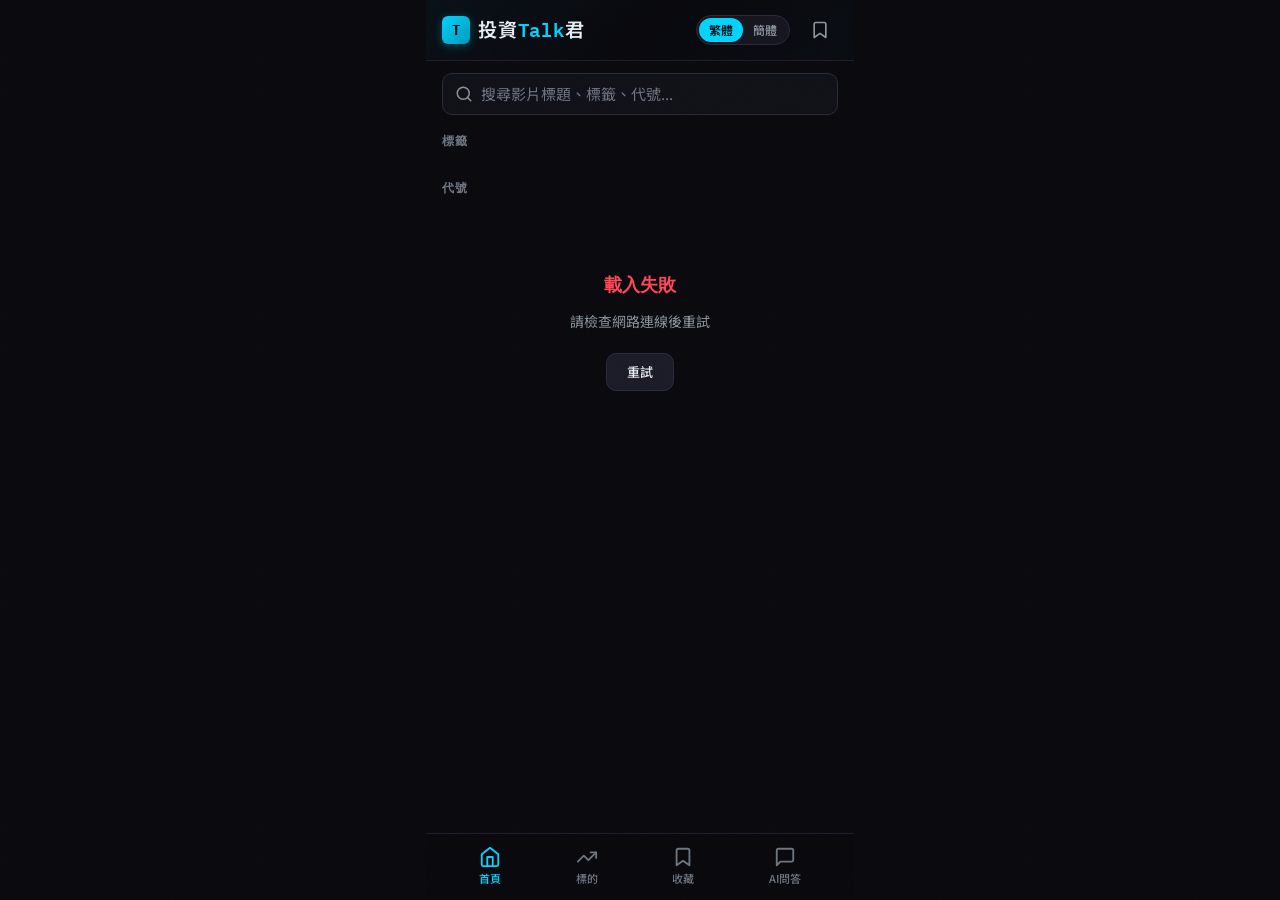
==== commit 58c29208: "Add chat functionality and citation testing script - Implemented a new chat interface in `chat.html`" ====
--- a/site/index.html
+++ b/site/index.html
@@ -104,6 +104,12 @@
         </svg>
         <span data-label="bookmarks">收藏</span>
         <span class="nav-badge" data-count="0"></span>
+      </a>
+      <a href="chat.html" class="nav-item">
+        <svg viewBox="0 0 24 24" fill="none" stroke="currentColor" stroke-width="2" stroke-linecap="round" stroke-linejoin="round">
+          <path d="M21 15a2 2 0 01-2 2H7l-4 4V5a2 2 0 012-2h14a2 2 0 012 2z"/>
+        </svg>
+        <span data-label="chatNav">AI問答</span>
       </a>
     </nav>
     <div class="nav-spacer"></div>
--- a/site/css/style.css
+++ b/site/css/style.css
@@ -1811,3 +1811,208 @@
     transform: translateY(0);
   }
 }
+
+/* ============================================================
+   15. Chat Page
+   ============================================================ */
+
+.chat-page {
+  display: flex;
+  flex-direction: column;
+  height: 100dvh;
+  max-height: 100dvh;
+  overflow: hidden;
+}
+
+.chat-page .app-header {
+  flex-shrink: 0;
+}
+
+.chat-messages {
+  flex: 1;
+  overflow-y: auto;
+  padding: var(--space-lg);
+  padding-bottom: var(--space-md);
+  display: flex;
+  flex-direction: column;
+  gap: var(--space-md);
+  -webkit-overflow-scrolling: touch;
+}
+
+.chat-bubble {
+  max-width: 85%;
+  padding: var(--space-md) var(--space-lg);
+  border-radius: var(--radius-lg);
+  font-size: 14px;
+  line-height: 1.6;
+  word-wrap: break-word;
+  animation: chatBubbleIn 0.25s ease;
+}
+
+.chat-bubble-user {
+  align-self: flex-end;
+  background: var(--accent-primary);
+  color: var(--bg-primary);
+  border-bottom-right-radius: var(--radius-sm);
+}
+
+.chat-bubble-ai {
+  align-self: flex-start;
+  background: var(--bg-elevated);
+  color: var(--text-primary);
+  border: 1px solid var(--border-default);
+  border-bottom-left-radius: var(--radius-sm);
+}
+
+.chat-bubble-ai .chat-sources {
+  margin-top: var(--space-sm);
+  padding-top: var(--space-sm);
+  border-top: 1px solid var(--border-muted);
+  font-size: 12px;
+  color: var(--text-muted);
+}
+
+.chat-bubble-ai .chat-sources-label {
+  font-weight: 600;
+  color: var(--text-secondary);
+  margin-bottom: var(--space-xs);
+}
+
+.chat-bubble-ai .chat-source-item {
+  padding: 2px 0;
+  color: var(--accent-primary);
+  font-size: 12px;
+}
+
+.chat-bubble-error {
+  align-self: center;
+  background: var(--color-bearish-dim);
+  color: var(--color-bearish);
+  border: 1px solid rgba(255, 71, 87, 0.2);
+  text-align: center;
+  font-size: 13px;
+}
+
+.chat-thinking {
+  display: flex;
+  align-items: center;
+  gap: var(--space-sm);
+  color: var(--text-muted);
+  font-size: 13px;
+  padding: var(--space-sm) 0;
+  align-self: flex-start;
+}
+
+.chat-thinking .loader-dots {
+  display: flex;
+  gap: 4px;
+}
+
+.chat-thinking .loader-dot {
+  width: 6px;
+  height: 6px;
+  border-radius: 50%;
+  background: var(--accent-primary);
+  animation: dotPulse 1.2s ease infinite;
+}
+
+.chat-thinking .loader-dot:nth-child(2) { animation-delay: 0.15s; }
+.chat-thinking .loader-dot:nth-child(3) { animation-delay: 0.3s; }
+
+@keyframes chatBubbleIn {
+  from { opacity: 0; transform: translateY(8px); }
+  to   { opacity: 1; transform: translateY(0); }
+}
+
+/* Suggestion chips */
+.chat-suggestions {
+  display: flex;
+  flex-direction: column;
+  gap: var(--space-sm);
+  padding: var(--space-sm) 0;
+  align-self: flex-start;
+  width: 100%;
+}
+
+.chat-suggestion-chip {
+  display: inline-block;
+  padding: var(--space-sm) var(--space-lg);
+  background: var(--accent-primary-dim);
+  color: var(--accent-primary);
+  border: 1px solid rgba(0, 212, 255, 0.2);
+  border-radius: var(--radius-pill);
+  font-size: 13px;
+  cursor: pointer;
+  transition: background var(--duration-fast) ease, border-color var(--duration-fast) ease;
+  text-align: left;
+}
+
+.chat-suggestion-chip:active {
+  background: var(--accent-primary-glow);
+  border-color: var(--accent-primary);
+}
+
+/* Chat input area */
+.chat-input-area {
+  flex-shrink: 0;
+  padding: var(--space-sm) var(--space-lg);
+  border-top: 1px solid var(--border-muted);
+  background: var(--bg-secondary);
+  display: flex;
+  gap: var(--space-sm);
+  align-items: flex-end;
+}
+
+.chat-input {
+  flex: 1;
+  background: var(--bg-tertiary);
+  border: 1px solid var(--border-default);
+  border-radius: var(--radius-lg);
+  padding: var(--space-md) var(--space-lg);
+  color: var(--text-primary);
+  font-family: var(--font-body);
+  font-size: 14px;
+  resize: none;
+  max-height: 120px;
+  min-height: 42px;
+  outline: none;
+  transition: border-color var(--duration-fast) ease;
+}
+
+.chat-input:focus {
+  border-color: var(--accent-primary);
+}
+
+.chat-input::placeholder {
+  color: var(--text-faint);
+}
+
+.chat-send-btn {
+  flex-shrink: 0;
+  width: 42px;
+  height: 42px;
+  border-radius: 50%;
+  background: var(--accent-primary);
+  color: var(--bg-primary);
+  border: none;
+  cursor: pointer;
+  display: flex;
+  align-items: center;
+  justify-content: center;
+  transition: opacity var(--duration-fast) ease;
+}
+
+.chat-send-btn:disabled {
+  opacity: 0.4;
+  cursor: not-allowed;
+}
+
+.chat-send-btn svg {
+  width: 20px;
+  height: 20px;
+}
+
+.chat-page .bottom-nav {
+  position: static;
+  flex-shrink: 0;
+}
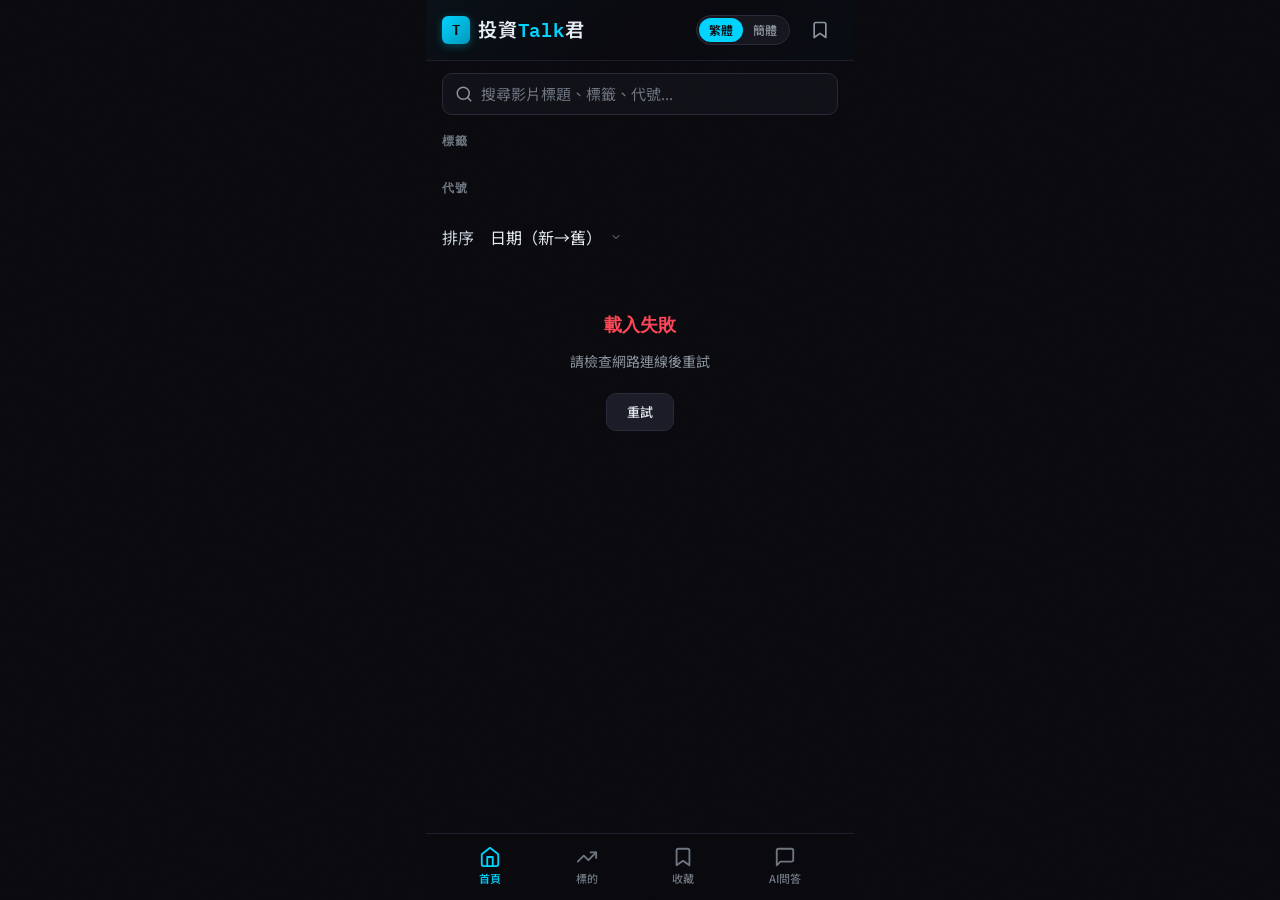
==== commit 5bdd7f28: "feat: add sorting options to video list (date, duration) Co-Authored-By: Claude Opus 4.6 <noreply@an" ====
--- a/site/index.html
+++ b/site/index.html
@@ -68,6 +68,17 @@
     <div class="filter-section" id="filter-tickers">
       <div class="filter-label">代號</div>
       <div class="chip-scroll" id="ticker-chips"></div>
+    </div>
+
+    <!-- ====== Sort Bar ====== -->
+    <div class="sort-bar" id="sort-bar">
+      <label class="sort-label" data-label="sortLabel">排序</label>
+      <select id="sort-select" class="sort-select">
+        <option value="date-desc" data-label-option="sortDateDesc">日期（新→舊）</option>
+        <option value="date-asc" data-label-option="sortDateAsc">日期（舊→新）</option>
+        <option value="duration-desc" data-label-option="sortDurationDesc">時長（長→短）</option>
+        <option value="duration-asc" data-label-option="sortDurationAsc">時長（短→長）</option>
+      </select>
     </div>
 
     <!-- ====== Card List ====== -->
@@ -268,6 +279,13 @@
           if (key) el.textContent = TalkApp.label(key);
         });
 
+        // Update sort select options
+        var sortOptions = document.querySelectorAll('#sort-select option[data-label-option]');
+        sortOptions.forEach(function (opt) {
+          var key = opt.getAttribute('data-label-option');
+          if (key) opt.textContent = TalkApp.label(key);
+        });
+
         // Also update lang toggle button text
         var hantOpt = document.querySelector('.lang-toggle-option[data-lang="zh-Hant"]');
         var hansOpt = document.querySelector('.lang-toggle-option[data-lang="zh-Hans"]');
--- a/site/css/style.css
+++ b/site/css/style.css
@@ -494,6 +494,44 @@
 }
 
 /* ============================================================
+   7b. Sort Bar
+   ============================================================ */
+.sort-bar {
+  display: flex;
+  align-items: center;
+  gap: var(--space-sm);
+  padding: var(--space-xs) var(--space-lg);
+}
+
+.sort-label {
+  font-size: var(--text-sm);
+  color: var(--text-secondary);
+  white-space: nowrap;
+}
+
+.sort-select {
+  font-family: inherit;
+  font-size: var(--text-sm);
+  color: var(--text-primary);
+  background: var(--surface-2);
+  border: 1px solid var(--border);
+  border-radius: var(--radius-md);
+  padding: var(--space-xs) var(--space-sm);
+  cursor: pointer;
+  outline: none;
+  -webkit-appearance: none;
+  appearance: none;
+  background-image: url("data:image/svg+xml,%3Csvg xmlns='http://www.w3.org/2000/svg' width='12' height='12' viewBox='0 0 24 24' fill='none' stroke='%238888a0' stroke-width='2' stroke-linecap='round' stroke-linejoin='round'%3E%3Cpolyline points='6 9 12 15 18 9'%3E%3C/polyline%3E%3C/svg%3E");
+  background-repeat: no-repeat;
+  background-position: right 8px center;
+  padding-right: 28px;
+}
+
+.sort-select:focus {
+  border-color: var(--accent);
+}
+
+/* ============================================================
    8. Summary Card List
    ============================================================ */
 .card-list {
